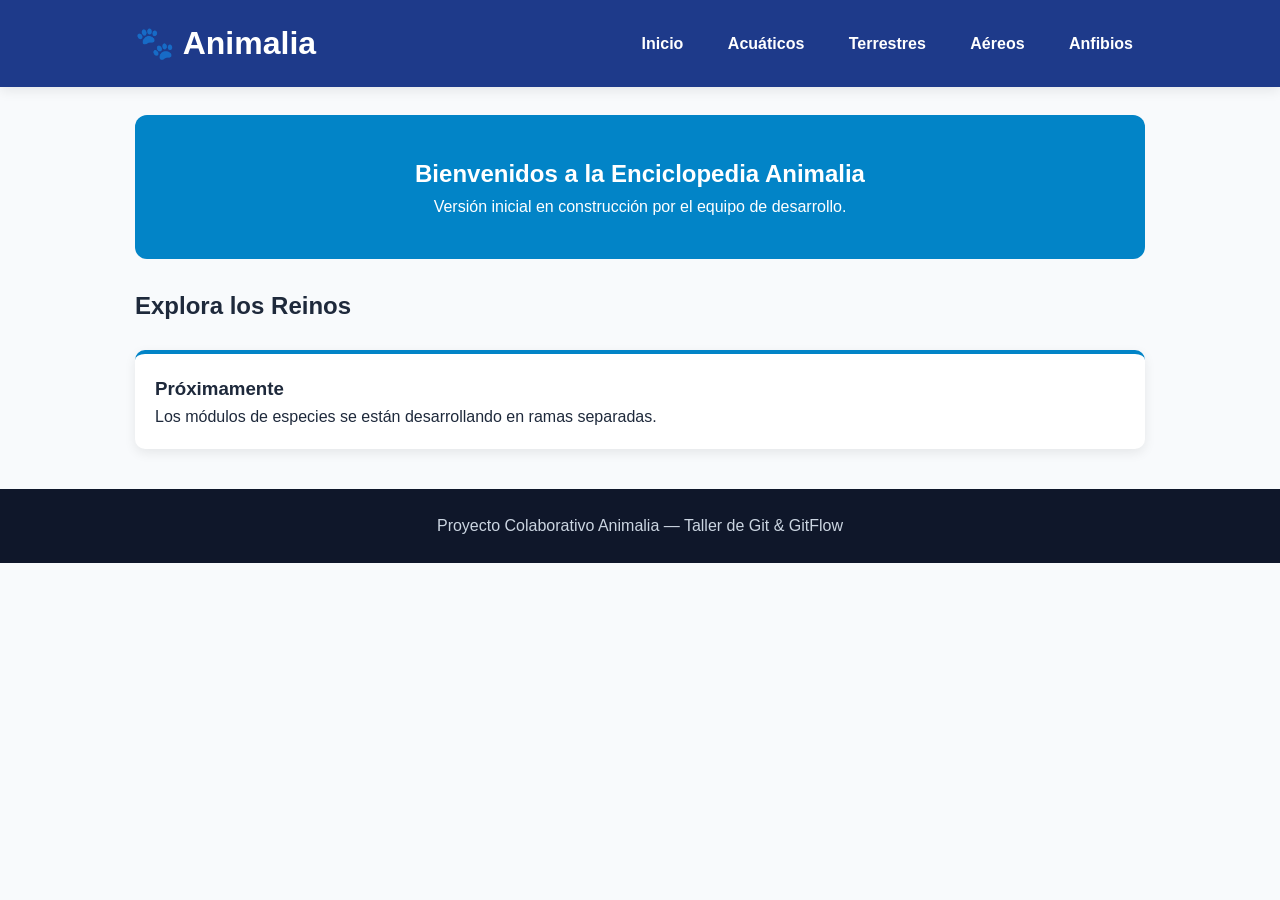
==== index.html @ 672ed83c "chore(init): add base index.html and styles.css structure" ====
<!DOCTYPE html>
<html lang="es">
<head>
  <meta charset="UTF-8">
  <meta name="viewport" content="width=device-width, initial-scale=1.0">
  <title>Animalia | Enciclopedia del Reino Animal</title>
  <link rel="stylesheet" href="styles.css">
</head>
<body>
  <header class="site-header">
    <div class="container header-content">
      <h1 class="logo">🐾 Animalia</h1>
      <nav class="main-nav">
        <a href="index.html">Inicio</a>
        <a href="acuaticos.html">Acuáticos</a>
        <a href="terrestres.html">Terrestres</a>
        <a href="aereos.html">Aéreos</a>
        <a href="anfibios.html">Anfibios</a>
      </nav>
    </div>
  </header>

  <main class="container">
    <!-- ZONA DE CONFLICTO PAREJA A (CODERS 1 Y 2): HERO BANNER -->
    <section id="hero-banner" class="hero-banner">
      <h2>Bienvenidos a la Enciclopedia Animalia</h2>
      <p>Versión inicial en construcción por el equipo de desarrollo.</p>
    </section>

    <!-- ZONA DE TARJETAS DEL CATÁLOGO -->
    <section id="catalogo-reinos" class="catalogo-section">
      <h2>Explora los Reinos</h2>
      <div class="card-grid">
        <!-- Aquí se integrarán las tarjetas de cada categoría en la Fase 2 -->
        <article class="card">
          <h3>Próximamente</h3>
          <p>Los módulos de especies se están desarrollando en ramas separadas.</p>
        </article>
      </div>
    </section>
  </main>

  <footer class="site-footer">
    <p>Proyecto Colaborativo Animalia &mdash; Taller de Git &amp; GitFlow</p>
  </footer>
</body>
</html>
---- styles.css ----
/* =========================================================
   ZONA DE CONFLICTO PAREJA B (CODERS 3 Y 4): VARIABLES
   ========================================================= */
:root {
  --color-primario: #1e3a8a;
  --color-secundario: #0284c7;
  --color-fondo: #f8fafc;
  --color-texto: #1e293b;
  --color-blanco: #ffffff;
  --sombra-suave: 0 4px 12px rgba(0, 0, 0, 0.08);
}

* {
  box-sizing: border-box;
  margin: 0;
  padding: 0;
}

body {
  font-family: 'Segoe UI', Tahoma, Geneva, Verdana, sans-serif;
  background-color: var(--color-fondo);
  color: var(--color-texto);
  line-height: 1.6;
}

.container {
  max-width: 1050px;
  margin: 0 auto;
  padding: 0 20px;
}

.site-header {
  background-color: var(--color-primario);
  color: var(--color-blanco);
  padding: 18px 0;
  box-shadow: var(--sombra-suave);
}

.header-content {
  display: flex;
  justify-content: space-between;
  align-items: center;
  flex-wrap: wrap;
  gap: 12px;
}

.main-nav a {
  color: var(--color-blanco);
  text-decoration: none;
  margin-left: 16px;
  font-weight: 600;
  padding: 6px 12px;
  border-radius: 6px;
  transition: background-color 0.2s;
}

.main-nav a:hover {
  background-color: rgba(255, 255, 255, 0.2);
}

.hero-banner {
  background: var(--color-secundario);
  color: var(--color-blanco);
  padding: 40px 28px;
  border-radius: 12px;
  margin: 28px 0;
  text-align: center;
}

/* ZONA DE CONFLICTO PAREJA B: GRILLA Y TARJETAS */
.card-grid {
  display: grid;
  grid-template-columns: repeat(auto-fit, minmax(240px, 1fr));
  gap: 20px;
  margin: 24px 0 40px;
}

.card {
  background-color: var(--color-blanco);
  border-radius: 10px;
  padding: 20px;
  box-shadow: var(--sombra-suave);
  border-top: 4px solid var(--color-secundario);
}

.badge {
  display: inline-block;
  background-color: #e0f2fe;
  color: #0369a1;
  font-size: 0.82rem;
  font-weight: 700;
  padding: 4px 10px;
  border-radius: 999px;
  margin-top: 10px;
}

.site-footer {
  text-align: center;
  padding: 24px;
  background-color: #0f172a;
  color: #cbd5e1;
  margin-top: 40px;
}
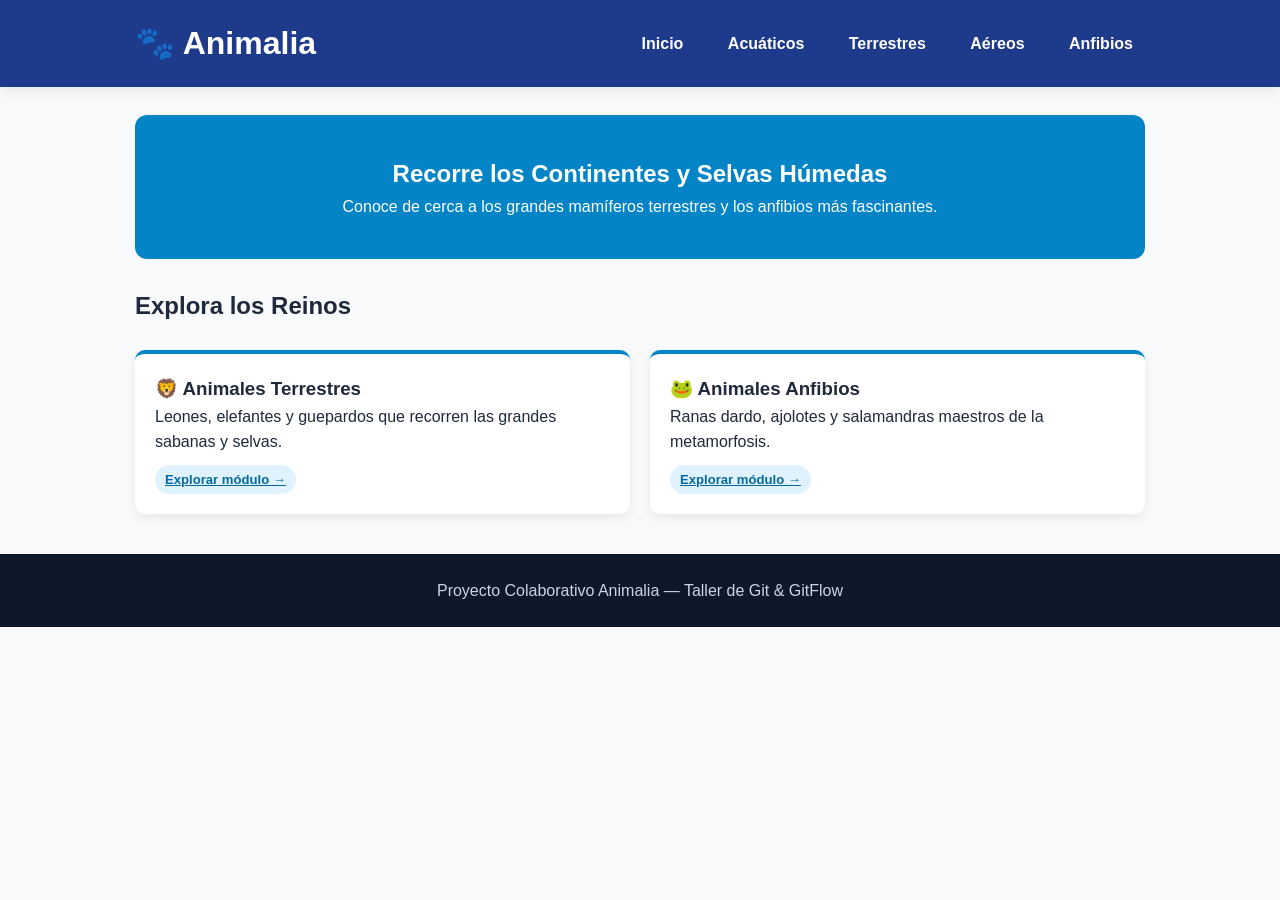
==== commit 0030ecc8: "feat(home): update hero banner and add terrestrial and amphibian cards" ====
--- a/index.html
+++ b/index.html
@@ -23,18 +23,24 @@
   <main class="container">
     <!-- ZONA DE CONFLICTO PAREJA A (CODERS 1 Y 2): HERO BANNER -->
     <section id="hero-banner" class="hero-banner">
-      <h2>Bienvenidos a la Enciclopedia Animalia</h2>
-      <p>Versión inicial en construcción por el equipo de desarrollo.</p>
+      <h2>Recorre los Continentes y Selvas Húmedas</h2>
+      <p>Conoce de cerca a los grandes mamíferos terrestres y los anfibios más fascinantes.</p>
     </section>
 
     <!-- ZONA DE TARJETAS DEL CATÁLOGO -->
     <section id="catalogo-reinos" class="catalogo-section">
       <h2>Explora los Reinos</h2>
       <div class="card-grid">
-        <!-- Aquí se integrarán las tarjetas de cada categoría en la Fase 2 -->
         <article class="card">
-          <h3>Próximamente</h3>
-          <p>Los módulos de especies se están desarrollando en ramas separadas.</p>
+          <h3>🦁 Animales Terrestres</h3>
+          <p>Leones, elefantes y guepardos que recorren las grandes sabanas y selvas.</p>
+          <a href="terrestres.html" class="badge">Explorar módulo &rarr;</a>
+        </article>
+
+        <article class="card">
+          <h3>🐸 Animales Anfibios</h3>
+          <p>Ranas dardo, ajolotes y salamandras maestros de la metamorfosis.</p>
+          <a href="anfibios.html" class="badge">Explorar módulo &rarr;</a>
         </article>
       </div>
     </section>
@@ -44,4 +50,4 @@
     <p>Proyecto Colaborativo Animalia &mdash; Taller de Git &amp; GitFlow</p>
   </footer>
 </body>
-</html>
+</html>
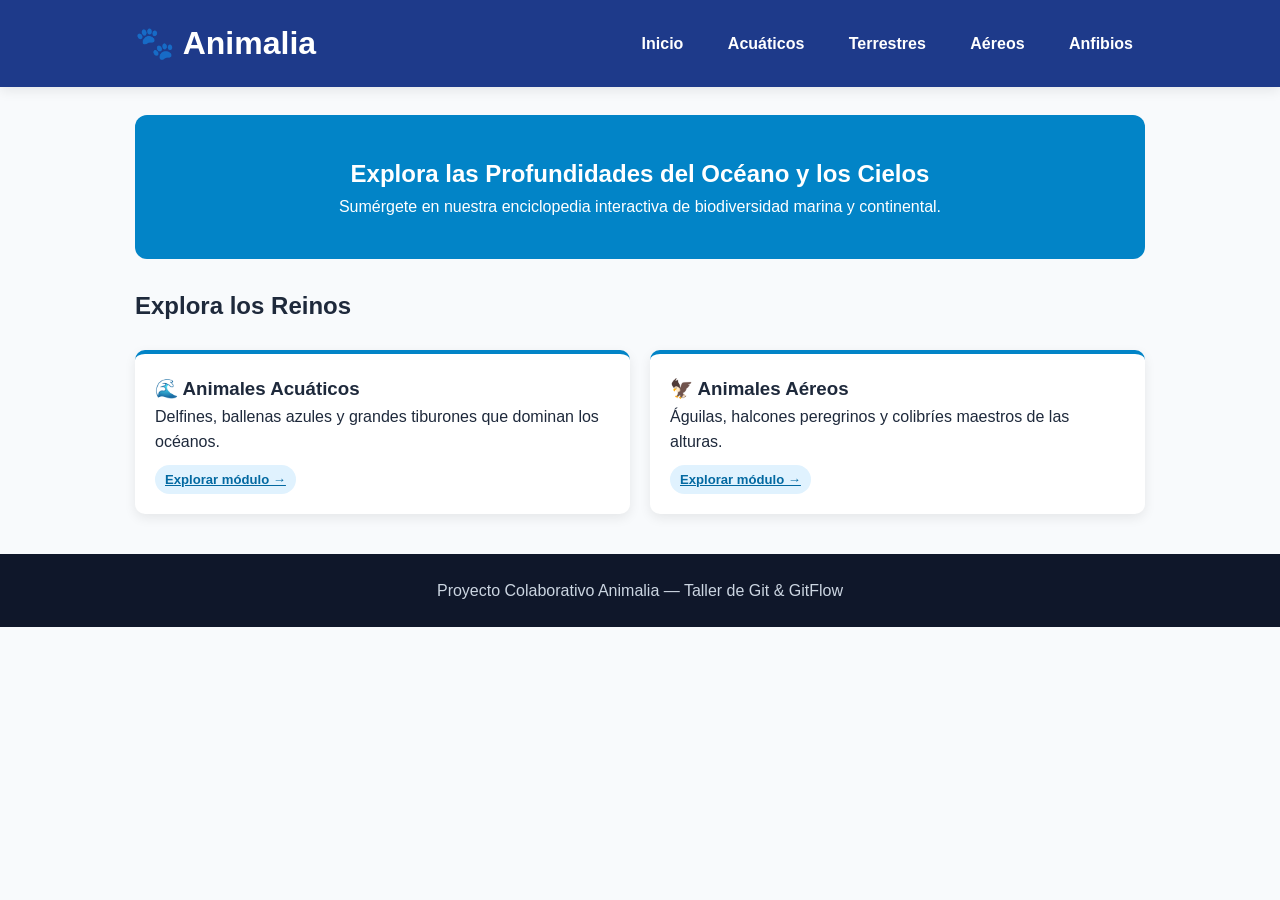
==== commit f19e97b4: "feat(home): update hero banner and add aquatic and aerial cards" ====
--- a/index.html
+++ b/index.html
@@ -23,8 +23,8 @@
   <main class="container">
     <!-- ZONA DE CONFLICTO PAREJA A (CODERS 1 Y 2): HERO BANNER -->
     <section id="hero-banner" class="hero-banner">
-      <h2>Recorre los Continentes y Selvas Húmedas</h2>
-      <p>Conoce de cerca a los grandes mamíferos terrestres y los anfibios más fascinantes.</p>
+      <h2>Explora las Profundidades del Océano y los Cielos</h2>
+      <p>Sumérgete en nuestra enciclopedia interactiva de biodiversidad marina y continental.</p>
     </section>
 
     <!-- ZONA DE TARJETAS DEL CATÁLOGO -->
@@ -32,15 +32,15 @@
       <h2>Explora los Reinos</h2>
       <div class="card-grid">
         <article class="card">
-          <h3>🦁 Animales Terrestres</h3>
-          <p>Leones, elefantes y guepardos que recorren las grandes sabanas y selvas.</p>
-          <a href="terrestres.html" class="badge">Explorar módulo &rarr;</a>
+          <h3>🌊 Animales Acuáticos</h3>
+          <p>Delfines, ballenas azules y grandes tiburones que dominan los océanos.</p>
+          <a href="acuaticos.html" class="badge">Explorar módulo &rarr;</a>
         </article>
 
         <article class="card">
-          <h3>🐸 Animales Anfibios</h3>
-          <p>Ranas dardo, ajolotes y salamandras maestros de la metamorfosis.</p>
-          <a href="anfibios.html" class="badge">Explorar módulo &rarr;</a>
+          <h3>🦅 Animales Aéreos</h3>
+          <p>Águilas, halcones peregrinos y colibríes maestros de las alturas.</p>
+          <a href="aereos.html" class="badge">Explorar módulo &rarr;</a>
         </article>
       </div>
     </section>
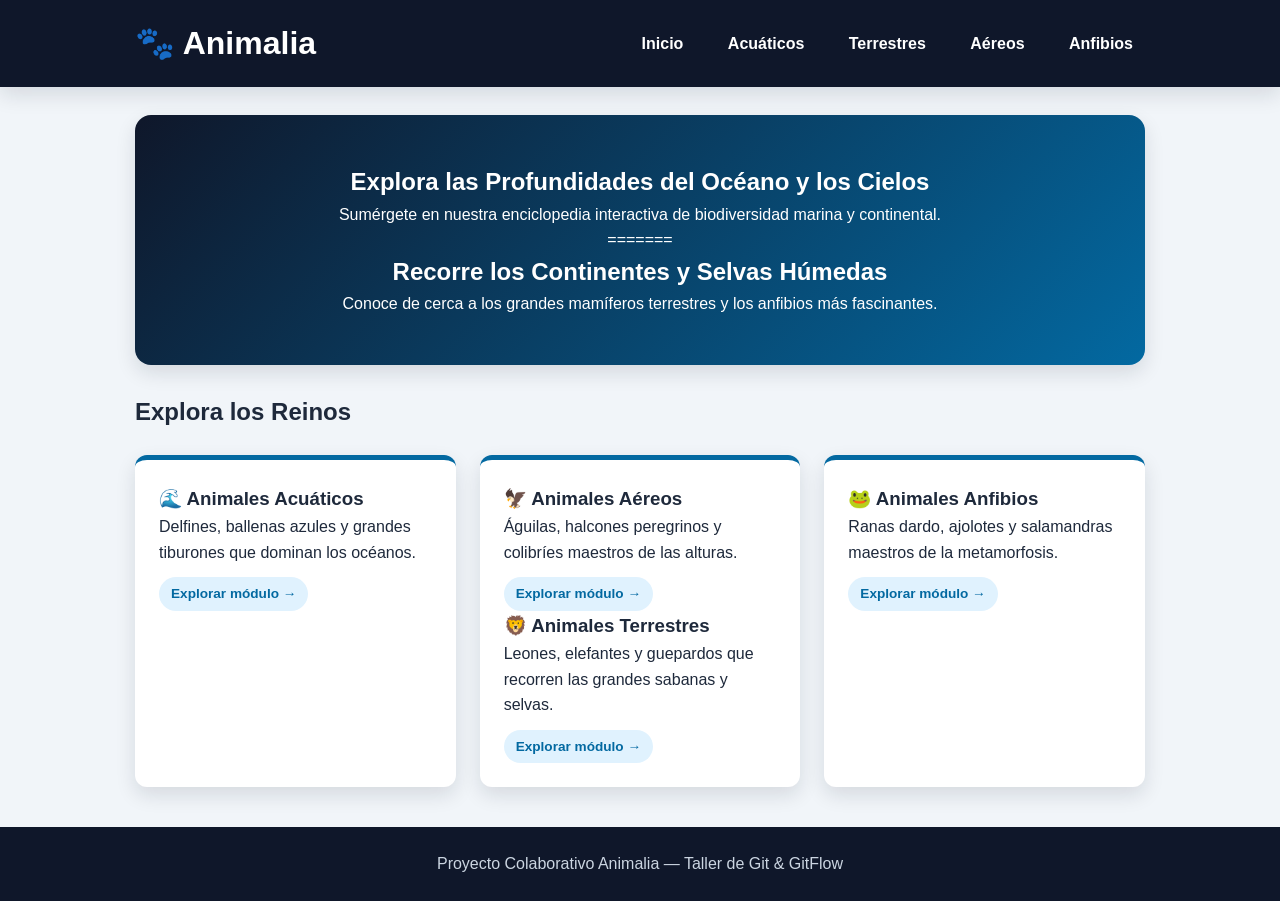
==== commit adfb0435: "fix(home): resolve merge conflict and integrate all four animal kingdom cards" ====
--- a/index.html
+++ b/index.html
@@ -25,6 +25,9 @@
     <section id="hero-banner" class="hero-banner">
       <h2>Explora las Profundidades del Océano y los Cielos</h2>
       <p>Sumérgete en nuestra enciclopedia interactiva de biodiversidad marina y continental.</p>
+=======
+      <h2>Recorre los Continentes y Selvas Húmedas</h2>
+      <p>Conoce de cerca a los grandes mamíferos terrestres y los anfibios más fascinantes.</p>
     </section>
 
     <!-- ZONA DE TARJETAS DEL CATÁLOGO -->
@@ -41,6 +44,15 @@
           <h3>🦅 Animales Aéreos</h3>
           <p>Águilas, halcones peregrinos y colibríes maestros de las alturas.</p>
           <a href="aereos.html" class="badge">Explorar módulo &rarr;</a>
+          <h3>🦁 Animales Terrestres</h3>
+          <p>Leones, elefantes y guepardos que recorren las grandes sabanas y selvas.</p>
+          <a href="terrestres.html" class="badge">Explorar módulo &rarr;</a>
+        </article>
+
+        <article class="card">
+          <h3>🐸 Animales Anfibios</h3>
+          <p>Ranas dardo, ajolotes y salamandras maestros de la metamorfosis.</p>
+          <a href="anfibios.html" class="badge">Explorar módulo &rarr;</a>
         </article>
       </div>
     </section>
--- a/styles.css
+++ b/styles.css
@@ -2,12 +2,13 @@
    ZONA DE CONFLICTO PAREJA B (CODERS 3 Y 4): VARIABLES
    ========================================================= */
 :root {
-  --color-primario: #1e3a8a;
-  --color-secundario: #0284c7;
-  --color-fondo: #f8fafc;
+  --color-primario: #0f172a;
+  --color-secundario: #0369a1;
+  --color-acento: #38bdf8;
+  --color-fondo: #f1f5f9;
   --color-texto: #1e293b;
   --color-blanco: #ffffff;
-  --sombra-suave: 0 4px 12px rgba(0, 0, 0, 0.08);
+  --sombra-suave: 0 8px 20px rgba(15, 23, 42, 0.12);
 }
 
 * {
@@ -59,39 +60,41 @@
 }
 
 .hero-banner {
-  background: var(--color-secundario);
+  background: linear-gradient(135deg, #0f172a 0%, #0369a1 100%);
   color: var(--color-blanco);
-  padding: 40px 28px;
-  border-radius: 12px;
+  padding: 48px 32px;
+  border-radius: 16px;
   margin: 28px 0;
   text-align: center;
+  box-shadow: var(--sombra-suave);
 }
 
 /* ZONA DE CONFLICTO PAREJA B: GRILLA Y TARJETAS */
 .card-grid {
   display: grid;
   grid-template-columns: repeat(auto-fit, minmax(240px, 1fr));
-  gap: 20px;
+  gap: 24px;
   margin: 24px 0 40px;
 }
 
 .card {
   background-color: var(--color-blanco);
-  border-radius: 10px;
-  padding: 20px;
+  border-radius: 12px;
+  padding: 24px;
   box-shadow: var(--sombra-suave);
-  border-top: 4px solid var(--color-secundario);
+  border-top: 5px solid var(--color-secundario);
 }
 
 .badge {
   display: inline-block;
   background-color: #e0f2fe;
   color: #0369a1;
-  font-size: 0.82rem;
+  font-size: 0.85rem;
   font-weight: 700;
-  padding: 4px 10px;
+  padding: 6px 12px;
   border-radius: 999px;
-  margin-top: 10px;
+  margin-top: 12px;
+  text-decoration: none;
 }
 
 .site-footer {
@@ -100,4 +103,4 @@
   background-color: #0f172a;
   color: #cbd5e1;
   margin-top: 40px;
-}
+}
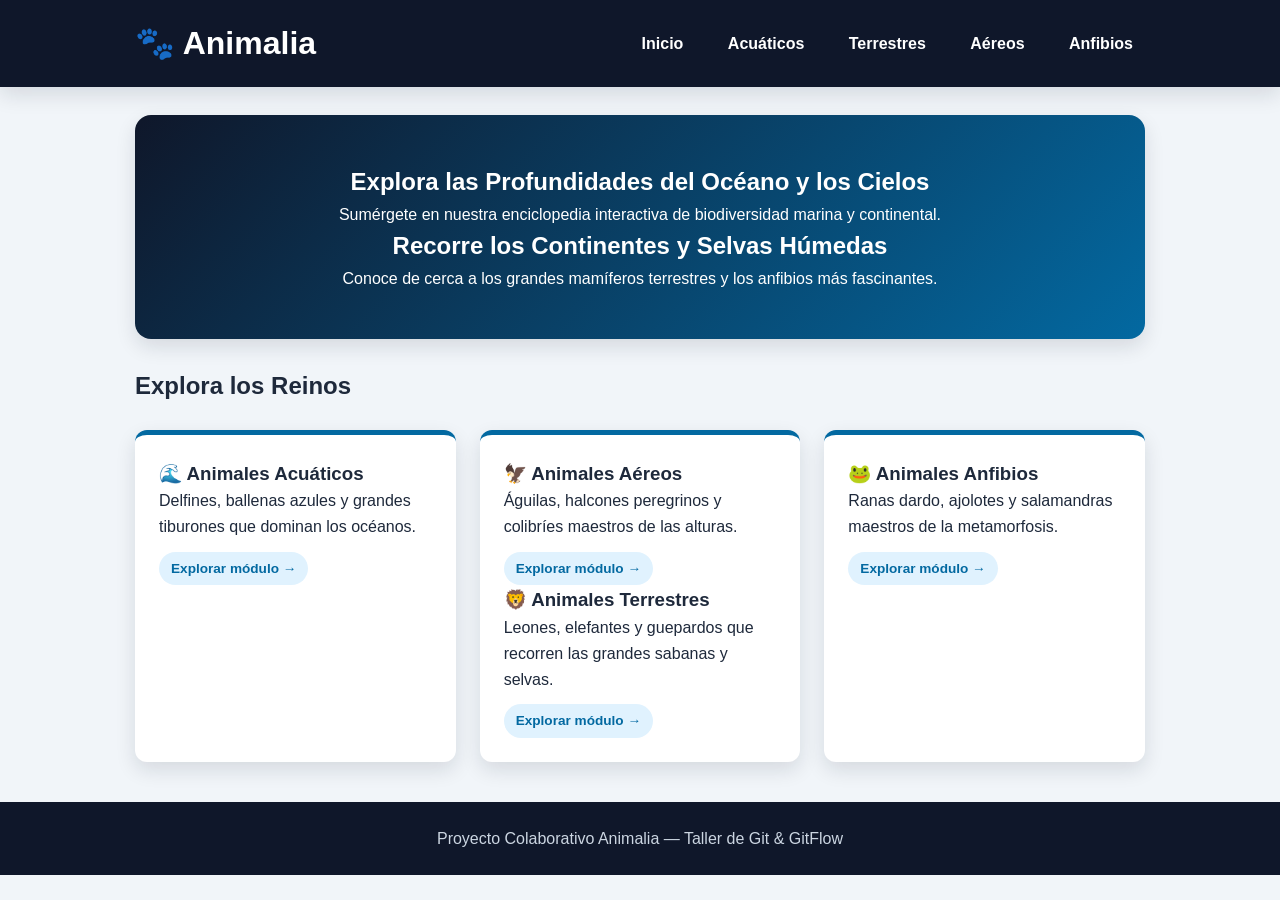
==== commit 9a2c96c7: "fix(home): resolve merge conflict and integrate all four animal kingdom cards.2" ====
--- a/index.html
+++ b/index.html
@@ -25,7 +25,6 @@
     <section id="hero-banner" class="hero-banner">
       <h2>Explora las Profundidades del Océano y los Cielos</h2>
       <p>Sumérgete en nuestra enciclopedia interactiva de biodiversidad marina y continental.</p>
-=======
       <h2>Recorre los Continentes y Selvas Húmedas</h2>
       <p>Conoce de cerca a los grandes mamíferos terrestres y los anfibios más fascinantes.</p>
     </section>
